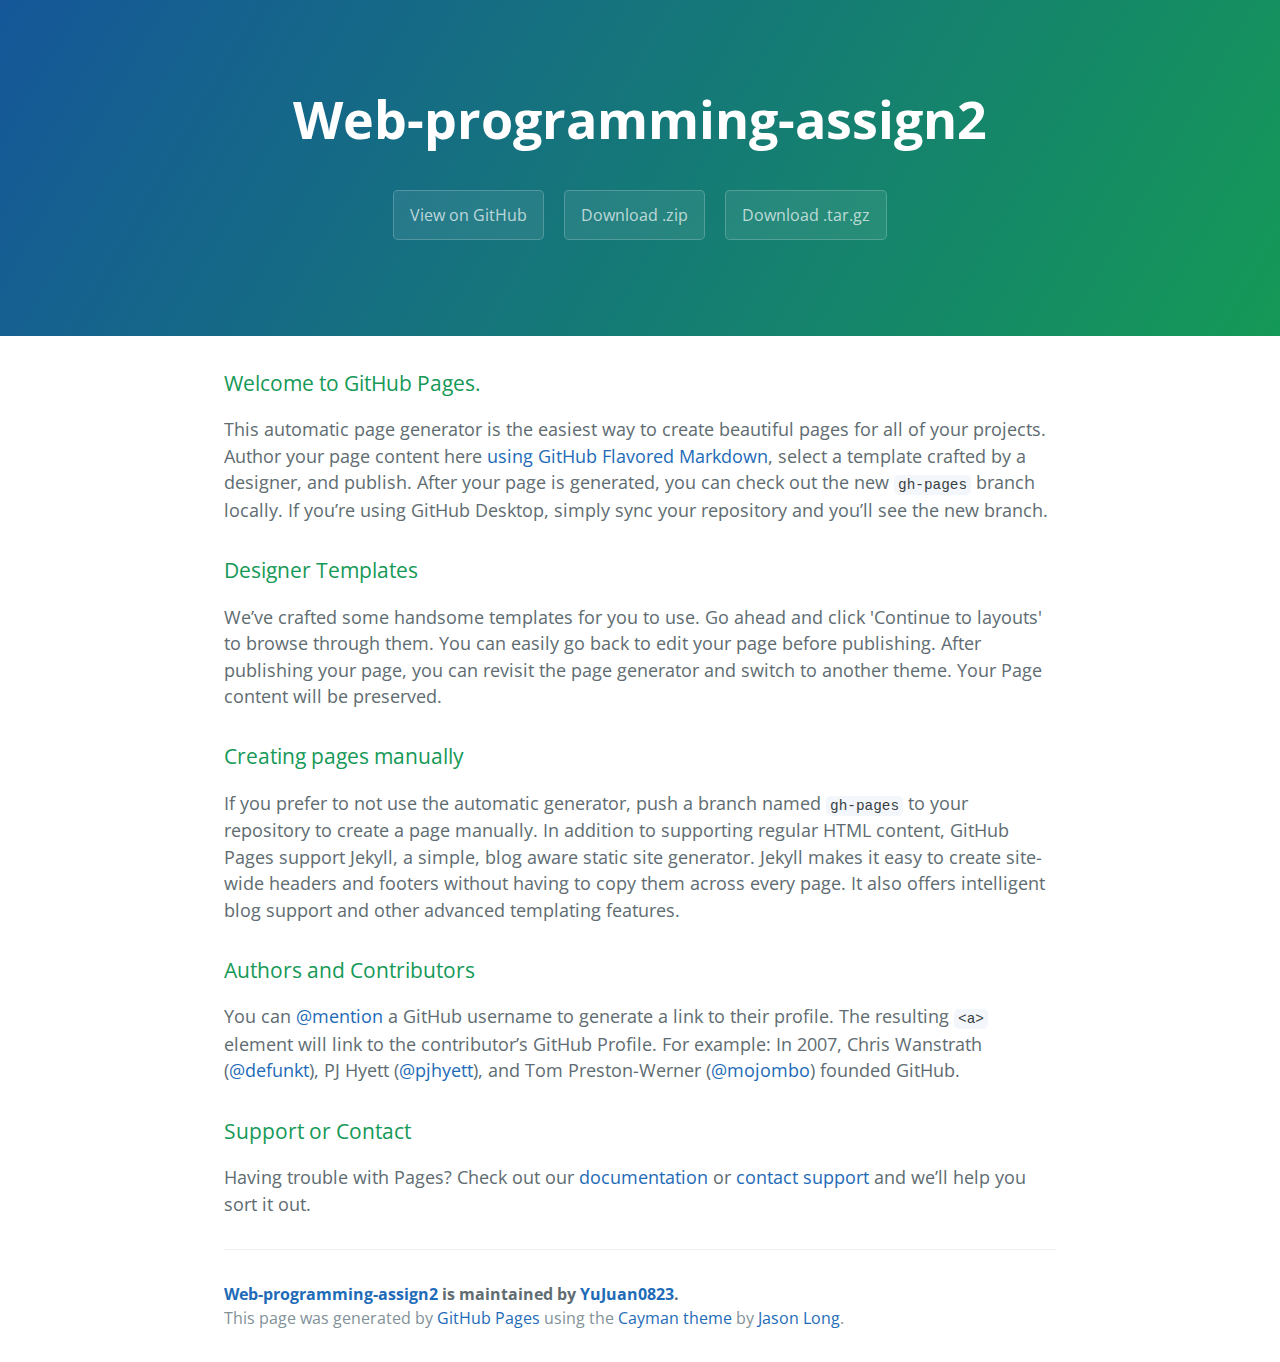
==== index.html @ a78306f4 "Create gh-pages branch via GitHub" ====
<!DOCTYPE html>
<html lang="en-us">
  <head>
    <meta charset="UTF-8">
    <title>Web-programming-assign2 by YuJuan0823</title>
    <meta name="viewport" content="width=device-width, initial-scale=1">
    <link rel="stylesheet" type="text/css" href="stylesheets/normalize.css" media="screen">
    <link href='https://fonts.googleapis.com/css?family=Open+Sans:400,700' rel='stylesheet' type='text/css'>
    <link rel="stylesheet" type="text/css" href="stylesheets/stylesheet.css" media="screen">
    <link rel="stylesheet" type="text/css" href="stylesheets/github-light.css" media="screen">
  </head>
  <body>
    <section class="page-header">
      <h1 class="project-name">Web-programming-assign2</h1>
      <h2 class="project-tagline"></h2>
      <a href="https://github.com/YuJuan0823/web-programming-assign2" class="btn">View on GitHub</a>
      <a href="https://github.com/YuJuan0823/web-programming-assign2/zipball/master" class="btn">Download .zip</a>
      <a href="https://github.com/YuJuan0823/web-programming-assign2/tarball/master" class="btn">Download .tar.gz</a>
    </section>

    <section class="main-content">
      <h3>
<a id="welcome-to-github-pages" class="anchor" href="#welcome-to-github-pages" aria-hidden="true"><span aria-hidden="true" class="octicon octicon-link"></span></a>Welcome to GitHub Pages.</h3>

<p>This automatic page generator is the easiest way to create beautiful pages for all of your projects. Author your page content here <a href="https://guides.github.com/features/mastering-markdown/">using GitHub Flavored Markdown</a>, select a template crafted by a designer, and publish. After your page is generated, you can check out the new <code>gh-pages</code> branch locally. If you’re using GitHub Desktop, simply sync your repository and you’ll see the new branch.</p>

<h3>
<a id="designer-templates" class="anchor" href="#designer-templates" aria-hidden="true"><span aria-hidden="true" class="octicon octicon-link"></span></a>Designer Templates</h3>

<p>We’ve crafted some handsome templates for you to use. Go ahead and click 'Continue to layouts' to browse through them. You can easily go back to edit your page before publishing. After publishing your page, you can revisit the page generator and switch to another theme. Your Page content will be preserved.</p>

<h3>
<a id="creating-pages-manually" class="anchor" href="#creating-pages-manually" aria-hidden="true"><span aria-hidden="true" class="octicon octicon-link"></span></a>Creating pages manually</h3>

<p>If you prefer to not use the automatic generator, push a branch named <code>gh-pages</code> to your repository to create a page manually. In addition to supporting regular HTML content, GitHub Pages support Jekyll, a simple, blog aware static site generator. Jekyll makes it easy to create site-wide headers and footers without having to copy them across every page. It also offers intelligent blog support and other advanced templating features.</p>

<h3>
<a id="authors-and-contributors" class="anchor" href="#authors-and-contributors" aria-hidden="true"><span aria-hidden="true" class="octicon octicon-link"></span></a>Authors and Contributors</h3>

<p>You can <a href="https://help.github.com/articles/basic-writing-and-formatting-syntax/#mentioning-users-and-teams" class="user-mention">@mention</a> a GitHub username to generate a link to their profile. The resulting <code>&lt;a&gt;</code> element will link to the contributor’s GitHub Profile. For example: In 2007, Chris Wanstrath (<a href="https://github.com/defunkt" class="user-mention">@defunkt</a>), PJ Hyett (<a href="https://github.com/pjhyett" class="user-mention">@pjhyett</a>), and Tom Preston-Werner (<a href="https://github.com/mojombo" class="user-mention">@mojombo</a>) founded GitHub.</p>

<h3>
<a id="support-or-contact" class="anchor" href="#support-or-contact" aria-hidden="true"><span aria-hidden="true" class="octicon octicon-link"></span></a>Support or Contact</h3>

<p>Having trouble with Pages? Check out our <a href="https://help.github.com/pages">documentation</a> or <a href="https://github.com/contact">contact support</a> and we’ll help you sort it out.</p>

      <footer class="site-footer">
        <span class="site-footer-owner"><a href="https://github.com/YuJuan0823/web-programming-assign2">Web-programming-assign2</a> is maintained by <a href="https://github.com/YuJuan0823">YuJuan0823</a>.</span>

        <span class="site-footer-credits">This page was generated by <a href="https://pages.github.com">GitHub Pages</a> using the <a href="https://github.com/jasonlong/cayman-theme">Cayman theme</a> by <a href="https://twitter.com/jasonlong">Jason Long</a>.</span>
      </footer>

    </section>

  
  </body>
</html>
---- stylesheets/stylesheet.css ----
* {
  box-sizing: border-box; }

body {
  padding: 0;
  margin: 0;
  font-family: "Open Sans", "Helvetica Neue", Helvetica, Arial, sans-serif;
  font-size: 16px;
  line-height: 1.5;
  color: #606c71; }

a {
  color: #1e6bb8;
  text-decoration: none; }
  a:hover {
    text-decoration: underline; }

.btn {
  display: inline-block;
  margin-bottom: 1rem;
  color: rgba(255, 255, 255, 0.7);
  background-color: rgba(255, 255, 255, 0.08);
  border-color: rgba(255, 255, 255, 0.2);
  border-style: solid;
  border-width: 1px;
  border-radius: 0.3rem;
  transition: color 0.2s, background-color 0.2s, border-color 0.2s; }
  .btn + .btn {
    margin-left: 1rem; }

.btn:hover {
  color: rgba(255, 255, 255, 0.8);
  text-decoration: none;
  background-color: rgba(255, 255, 255, 0.2);
  border-color: rgba(255, 255, 255, 0.3); }

@media screen and (min-width: 64em) {
  .btn {
    padding: 0.75rem 1rem; } }

@media screen and (min-width: 42em) and (max-width: 64em) {
  .btn {
    padding: 0.6rem 0.9rem;
    font-size: 0.9rem; } }

@media screen and (max-width: 42em) {
  .btn {
    display: block;
    width: 100%;
    padding: 0.75rem;
    font-size: 0.9rem; }
    .btn + .btn {
      margin-top: 1rem;
      margin-left: 0; } }

.page-header {
  color: #fff;
  text-align: center;
  background-color: #159957;
  background-image: linear-gradient(120deg, #155799, #159957); }

@media screen and (min-width: 64em) {
  .page-header {
    padding: 5rem 6rem; } }

@media screen and (min-width: 42em) and (max-width: 64em) {
  .page-header {
    padding: 3rem 4rem; } }

@media screen and (max-width: 42em) {
  .page-header {
    padding: 2rem 1rem; } }

.project-name {
  margin-top: 0;
  margin-bottom: 0.1rem; }

@media screen and (min-width: 64em) {
  .project-name {
    font-size: 3.25rem; } }

@media screen and (min-width: 42em) and (max-width: 64em) {
  .project-name {
    font-size: 2.25rem; } }

@media screen and (max-width: 42em) {
  .project-name {
    font-size: 1.75rem; } }

.project-tagline {
  margin-bottom: 2rem;
  font-weight: normal;
  opacity: 0.7; }

@media screen and (min-width: 64em) {
  .project-tagline {
    font-size: 1.25rem; } }

@media screen and (min-width: 42em) and (max-width: 64em) {
  .project-tagline {
    font-size: 1.15rem; } }

@media screen and (max-width: 42em) {
  .project-tagline {
    font-size: 1rem; } }

.main-content :first-child {
  margin-top: 0; }
.main-content img {
  max-width: 100%; }
.main-content h1, .main-content h2, .main-content h3, .main-content h4, .main-content h5, .main-content h6 {
  margin-top: 2rem;
  margin-bottom: 1rem;
  font-weight: normal;
  color: #159957; }
.main-content p {
  margin-bottom: 1em; }
.main-content code {
  padding: 2px 4px;
  font-family: Consolas, "Liberation Mono", Menlo, Courier, monospace;
  font-size: 0.9rem;
  color: #383e41;
  background-color: #f3f6fa;
  border-radius: 0.3rem; }
.main-content pre {
  padding: 0.8rem;
  margin-top: 0;
  margin-bottom: 1rem;
  font: 1rem Consolas, "Liberation Mono", Menlo, Courier, monospace;
  color: #567482;
  word-wrap: normal;
  background-color: #f3f6fa;
  border: solid 1px #dce6f0;
  border-radius: 0.3rem; }
  .main-content pre > code {
    padding: 0;
    margin: 0;
    font-size: 0.9rem;
    color: #567482;
    word-break: normal;
    white-space: pre;
    background: transparent;
    border: 0; }
.main-content .highlight {
  margin-bottom: 1rem; }
  .main-content .highlight pre {
    margin-bottom: 0;
    word-break: normal; }
.main-content .highlight pre, .main-content pre {
  padding: 0.8rem;
  overflow: auto;
  font-size: 0.9rem;
  line-height: 1.45;
  border-radius: 0.3rem; }
.main-content pre code, .main-content pre tt {
  display: inline;
  max-width: initial;
  padding: 0;
  margin: 0;
  overflow: initial;
  line-height: inherit;
  word-wrap: normal;
  background-color: transparent;
  border: 0; }
  .main-content pre code:before, .main-content pre code:after, .main-content pre tt:before, .main-content pre tt:after {
    content: normal; }
.main-content ul, .main-content ol {
  margin-top: 0; }
.main-content blockquote {
  padding: 0 1rem;
  margin-left: 0;
  color: #819198;
  border-left: 0.3rem solid #dce6f0; }
  .main-content blockquote > :first-child {
    margin-top: 0; }
  .main-content blockquote > :last-child {
    margin-bottom: 0; }
.main-content table {
  display: block;
  width: 100%;
  overflow: auto;
  word-break: normal;
  word-break: keep-all; }
  .main-content table th {
    font-weight: bold; }
  .main-content table th, .main-content table td {
    padding: 0.5rem 1rem;
    border: 1px solid #e9ebec; }
.main-content dl {
  padding: 0; }
  .main-content dl dt {
    padding: 0;
    margin-top: 1rem;
    font-size: 1rem;
    font-weight: bold; }
  .main-content dl dd {
    padding: 0;
    margin-bottom: 1rem; }
.main-content hr {
  height: 2px;
  padding: 0;
  margin: 1rem 0;
  background-color: #eff0f1;
  border: 0; }

@media screen and (min-width: 64em) {
  .main-content {
    max-width: 64rem;
    padding: 2rem 6rem;
    margin: 0 auto;
    font-size: 1.1rem; } }

@media screen and (min-width: 42em) and (max-width: 64em) {
  .main-content {
    padding: 2rem 4rem;
    font-size: 1.1rem; } }

@media screen and (max-width: 42em) {
  .main-content {
    padding: 2rem 1rem;
    font-size: 1rem; } }

.site-footer {
  padding-top: 2rem;
  margin-top: 2rem;
  border-top: solid 1px #eff0f1; }

.site-footer-owner {
  display: block;
  font-weight: bold; }

.site-footer-credits {
  color: #819198; }

@media screen and (min-width: 64em) {
  .site-footer {
    font-size: 1rem; } }

@media screen and (min-width: 42em) and (max-width: 64em) {
  .site-footer {
    font-size: 1rem; } }

@media screen and (max-width: 42em) {
  .site-footer {
    font-size: 0.9rem; } }
---- stylesheets/github-light.css ----
/*
   Copyright 2014 GitHub Inc.

   Licensed under the Apache License, Version 2.0 (the "License");
   you may not use this file except in compliance with the License.
   You may obtain a copy of the License at

       http://www.apache.org/licenses/LICENSE-2.0

   Unless required by applicable law or agreed to in writing, software
   distributed under the License is distributed on an "AS IS" BASIS,
   WITHOUT WARRANTIES OR CONDITIONS OF ANY KIND, either express or implied.
   See the License for the specific language governing permissions and
   limitations under the License.

*/

.pl-c /* comment */ {
  color: #969896;
}

.pl-c1      /* constant, markup.raw, meta.diff.header, meta.module-reference, meta.property-name, support, support.constant, support.variable, variable.other.constant */,
.pl-s .pl-v /* string variable */ {
  color: #0086b3;
}

.pl-e  /* entity */,
.pl-en /* entity.name */ {
  color: #795da3;
}

.pl-s .pl-s1 /* string source */,
.pl-smi      /* storage.modifier.import, storage.modifier.package, storage.type.java, variable.other, variable.parameter.function */ {
  color: #333;
}

.pl-ent /* entity.name.tag */ {
  color: #63a35c;
}

.pl-k /* keyword, storage, storage.type */ {
  color: #a71d5d;
}

.pl-pds              /* punctuation.definition.string, string.regexp.character-class */,
.pl-s                /* string */,
.pl-s .pl-pse .pl-s1 /* string punctuation.section.embedded source */,
.pl-sr               /* string.regexp */,
.pl-sr .pl-cce       /* string.regexp constant.character.escape */,
.pl-sr .pl-sra       /* string.regexp string.regexp.arbitrary-repitition */,
.pl-sr .pl-sre       /* string.regexp source.ruby.embedded */ {
  color: #183691;
}

.pl-v /* variable */ {
  color: #ed6a43;
}

.pl-id /* invalid.deprecated */ {
  color: #b52a1d;
}

.pl-ii /* invalid.illegal */ {
  background-color: #b52a1d;
  color: #f8f8f8;
}

.pl-sr .pl-cce /* string.regexp constant.character.escape */ {
  color: #63a35c;
  font-weight: bold;
}

.pl-ml /* markup.list */ {
  color: #693a17;
}

.pl-mh        /* markup.heading */,
.pl-mh .pl-en /* markup.heading entity.name */,
.pl-ms        /* meta.separator */ {
  color: #1d3e81;
  font-weight: bold;
}

.pl-mq /* markup.quote */ {
  color: #008080;
}

.pl-mi /* markup.italic */ {
  color: #333;
  font-style: italic;
}

.pl-mb /* markup.bold */ {
  color: #333;
  font-weight: bold;
}

.pl-md /* markup.deleted, meta.diff.header.from-file */ {
  background-color: #ffecec;
  color: #bd2c00;
}

.pl-mi1 /* markup.inserted, meta.diff.header.to-file */ {
  background-color: #eaffea;
  color: #55a532;
}

.pl-mdr /* meta.diff.range */ {
  color: #795da3;
  font-weight: bold;
}

.pl-mo /* meta.output */ {
  color: #1d3e81;
}
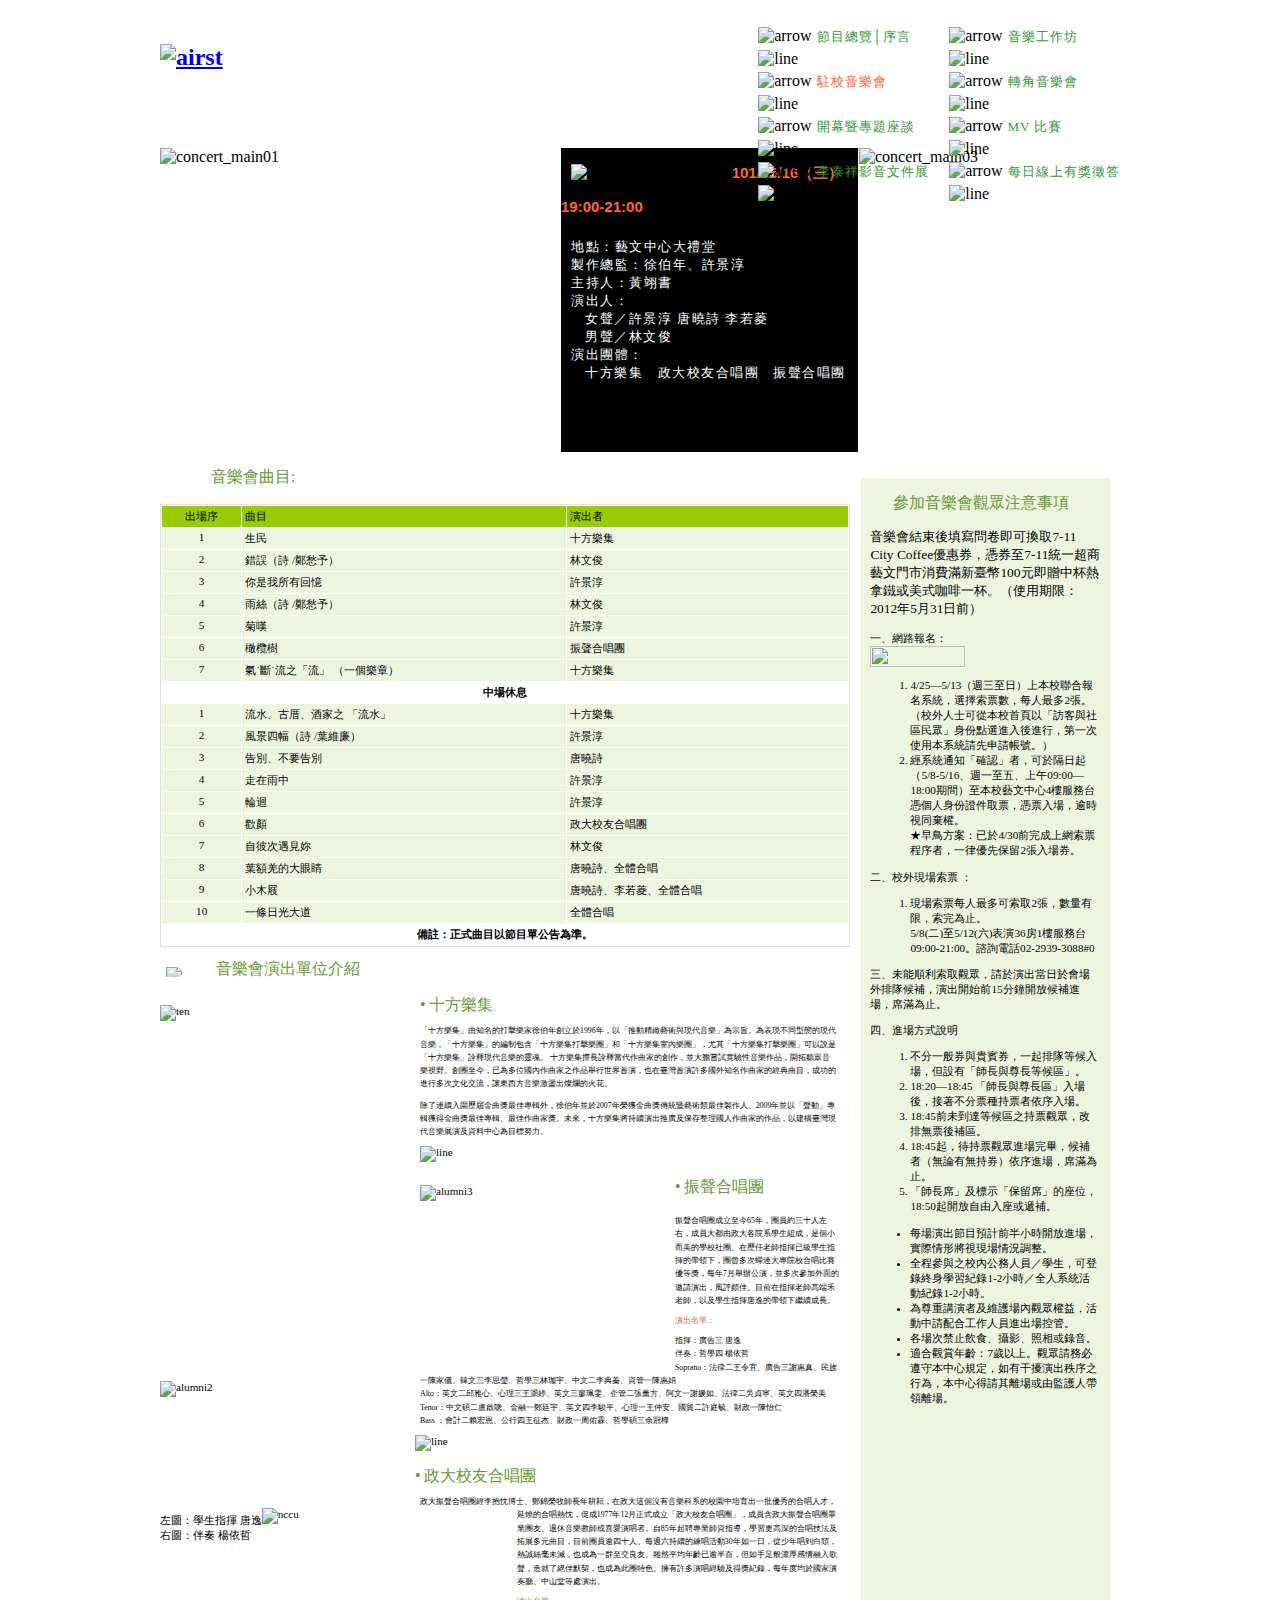
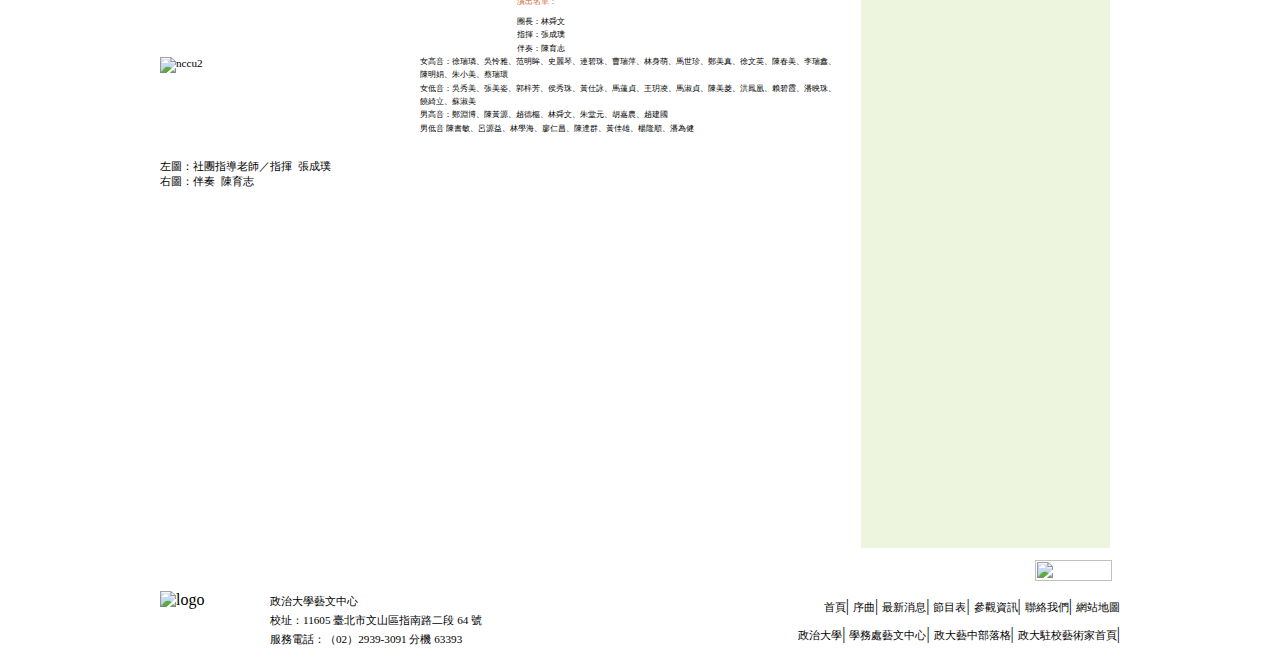
==== commit 9a1f2c4b: "web programming assign2" ====
--- a/index.html
+++ b/index.html
@@ -1,57 +1,399 @@
-<!DOCTYPE html>
-<html lang="en-us">
-  <head>
-    <meta charset="UTF-8">
-    <title>Web-programming-assign2 by YuJuan0823</title>
-    <meta name="viewport" content="width=device-width, initial-scale=1">
-    <link rel="stylesheet" type="text/css" href="stylesheets/normalize.css" media="screen">
-    <link href='https://fonts.googleapis.com/css?family=Open+Sans:400,700' rel='stylesheet' type='text/css'>
-    <link rel="stylesheet" type="text/css" href="stylesheets/stylesheet.css" media="screen">
-    <link rel="stylesheet" type="text/css" href="stylesheets/github-light.css" media="screen">
-  </head>
-  <body>
-    <section class="page-header">
-      <h1 class="project-name">Web-programming-assign2</h1>
-      <h2 class="project-tagline"></h2>
-      <a href="https://github.com/YuJuan0823/web-programming-assign2" class="btn">View on GitHub</a>
-      <a href="https://github.com/YuJuan0823/web-programming-assign2/zipball/master" class="btn">Download .zip</a>
-      <a href="https://github.com/YuJuan0823/web-programming-assign2/tarball/master" class="btn">Download .tar.gz</a>
-    </section>
-
-    <section class="main-content">
-      <h3>
-<a id="welcome-to-github-pages" class="anchor" href="#welcome-to-github-pages" aria-hidden="true"><span aria-hidden="true" class="octicon octicon-link"></span></a>Welcome to GitHub Pages.</h3>
-
-<p>This automatic page generator is the easiest way to create beautiful pages for all of your projects. Author your page content here <a href="https://guides.github.com/features/mastering-markdown/">using GitHub Flavored Markdown</a>, select a template crafted by a designer, and publish. After your page is generated, you can check out the new <code>gh-pages</code> branch locally. If you’re using GitHub Desktop, simply sync your repository and you’ll see the new branch.</p>
-
-<h3>
-<a id="designer-templates" class="anchor" href="#designer-templates" aria-hidden="true"><span aria-hidden="true" class="octicon octicon-link"></span></a>Designer Templates</h3>
-
-<p>We’ve crafted some handsome templates for you to use. Go ahead and click 'Continue to layouts' to browse through them. You can easily go back to edit your page before publishing. After publishing your page, you can revisit the page generator and switch to another theme. Your Page content will be preserved.</p>
-
-<h3>
-<a id="creating-pages-manually" class="anchor" href="#creating-pages-manually" aria-hidden="true"><span aria-hidden="true" class="octicon octicon-link"></span></a>Creating pages manually</h3>
-
-<p>If you prefer to not use the automatic generator, push a branch named <code>gh-pages</code> to your repository to create a page manually. In addition to supporting regular HTML content, GitHub Pages support Jekyll, a simple, blog aware static site generator. Jekyll makes it easy to create site-wide headers and footers without having to copy them across every page. It also offers intelligent blog support and other advanced templating features.</p>
-
-<h3>
-<a id="authors-and-contributors" class="anchor" href="#authors-and-contributors" aria-hidden="true"><span aria-hidden="true" class="octicon octicon-link"></span></a>Authors and Contributors</h3>
-
-<p>You can <a href="https://help.github.com/articles/basic-writing-and-formatting-syntax/#mentioning-users-and-teams" class="user-mention">@mention</a> a GitHub username to generate a link to their profile. The resulting <code>&lt;a&gt;</code> element will link to the contributor’s GitHub Profile. For example: In 2007, Chris Wanstrath (<a href="https://github.com/defunkt" class="user-mention">@defunkt</a>), PJ Hyett (<a href="https://github.com/pjhyett" class="user-mention">@pjhyett</a>), and Tom Preston-Werner (<a href="https://github.com/mojombo" class="user-mention">@mojombo</a>) founded GitHub.</p>
-
-<h3>
-<a id="support-or-contact" class="anchor" href="#support-or-contact" aria-hidden="true"><span aria-hidden="true" class="octicon octicon-link"></span></a>Support or Contact</h3>
-
-<p>Having trouble with Pages? Check out our <a href="https://help.github.com/pages">documentation</a> or <a href="https://github.com/contact">contact support</a> and we’ll help you sort it out.</p>
-
-      <footer class="site-footer">
-        <span class="site-footer-owner"><a href="https://github.com/YuJuan0823/web-programming-assign2">Web-programming-assign2</a> is maintained by <a href="https://github.com/YuJuan0823">YuJuan0823</a>.</span>
-
-        <span class="site-footer-credits">This page was generated by <a href="https://pages.github.com">GitHub Pages</a> using the <a href="https://github.com/jasonlong/cayman-theme">Cayman theme</a> by <a href="https://twitter.com/jasonlong">Jason Long</a>.</span>
-      </footer>
-
-    </section>
-
-  
-  </body>
-</html>
+<!DOCTYPE html PUBLIC "-//W3C//DTD XHTML 1.0 Transitional//EN" "http://www.w3.org/TR/xhtml1/DTD/xhtml1-transitional.dtd">
+<html xmlns="http://www.w3.org/1999/xhtml">
+
+<head>
+  <meta http-equiv="Content-Type" content="text/html; charset=utf-8" />
+  <link rel="stylesheet" type="text/css" href="index.css">
+  <title>政大藝文中心節目簡介─2012春季</title>
+</head>
+
+<body>
+  <header>
+	    <h2 id="subtitle" class="subtitle">
+		   <a href="air.html"><img src="img/title_air2.gif" alt="airst"/></a>
+	    </h2>
+
+	    <table id="nav_top04" class="nav_top04">
+	     <tr>
+		     <td>			
+		      <img src="img/arrow_green_sm.gif" alt="arrow"/><a href="air.html" class="nav_green">節目總覽│序言</a>
+		     </td>
+
+		     <td>
+		      <img src="img/arrow_green_sm.gif" alt="arrow"/><a href="air_workshop.html" class="nav_green">音樂工作坊</a>
+		     </td>
+	     </tr>
+
+         <tr>
+		     <td>			
+		      <img src="img/line_158.gif" alt="line"/>
+		     </td>
+
+		     <td>
+		      <img src="img/line_158.gif" alt="line"/>
+		     </td>
+	     </tr>
+
+	     <tr>
+		      <td>
+		      <img src="img/arrow_pink_sm_down.gif" alt="arrow"/><a href="air_concert.html" class="nav_orange">駐校音樂會</a>
+		      </td>
+		      <td>
+		      <img src="img/arrow_green_sm.gif" alt="arrow"/><a href="air_corner.html" class="nav_green">轉角音樂會</a>
+		      </td>
+	     </tr>
+
+         <tr>
+		     <td>			
+		      <img src="img/line_158.gif" alt="line"/>
+		     </td>
+
+		     <td>
+		      <img src="img/line_158.gif" alt="line"/>
+		     </td>
+	     </tr>
+
+	     <tr>
+		      <td>
+		      <img src="img/arrow_green_sm.gif" alt="arrow"/><a href="air_opening.html" class="nav_green">開幕暨專題座談</a>
+		      </td>
+		      <td>
+		      <img src="img/arrow_green_sm.gif" alt="arrow"/><a href="air_mv.html" class="nav_green">MV 比賽</a>
+		      </td>
+	     </tr>
+
+         <tr>
+		     <td>			
+		      <img src="img/line_158.gif" alt="line"/>
+		     </td>
+
+		     <td>
+		      <img src="img/line_158.gif" alt="line"/>
+		     </td>
+	     </tr>
+
+	     <tr>
+		      <td>
+		      <img src="img/arrow_green_sm.gif" alt="arrow"/><a href="air_exhibit.html" class="nav_green">李泰祥影音文件展</a>
+		      </td>
+		      <td>
+		      <img src="img/arrow_green_sm.gif" alt="arrow"/><a href="air_quiz.html" class="nav_green">每日線上有獎徵答</a>
+		      </td>
+	     </tr>
+
+         <tr>
+		     <td>			
+		      <img src="img/line_158.gif" alt="line"/>
+		     </td>
+
+		     <td>
+		      <img src="img/line_158.gif" alt="line"/>
+		     </td>
+	     </tr>
+	    </table>
+  </header>
+
+  <article>
+    <section id="poster" class="poster">
+      <img src="img/concert_main01.jpg" alt="concert_main01" id="concert_main01" width="400" height="304" border="0">
+
+      <div class="poster_p">
+	      <img src="img/icon_concert4.gif" alt="icon_concert" id="icon_concert" width="210" height="41" border="0" />
+	      <span class="title_02_orange"><strong>101/05/16（三）19:00-21:00</strong></span>
+	      <p>
+	      地點：藝文中心大禮堂<br>
+	      製作總監：徐伯年、許景淳<br>
+	      主持人：黃翊書<br>
+	      演出人：<br>
+	      &nbsp;&nbsp;&nbsp;女聲／許景淳 唐曉詩 李若菱<br>
+	      &nbsp;&nbsp;&nbsp;男聲／林文俊<br>
+	      演出團體：<br>
+	      &nbsp;&nbsp;&nbsp;十方樂集&nbsp;&nbsp;&nbsp;政大校友合唱團&nbsp;&nbsp;&nbsp;振聲合唱團
+	      </p>
+      </div>
+
+      <img src="img/concert_main03.jpg" alt="concert_main03" id="concert_main03" width="260" height="304" border="0" />
+    </section>
+
+    <section id="songs" class="songs">
+      <img src="img/spacer_green.gif" width=40 height=10 border=0 />
+      <p id="songs_title">音樂會曲目:</p>
+
+      <tr>
+        <td class="text" valign="top">
+        <table cellspacing="1" cellpadding="3" brdoer=0 width=690 class="table_program_air">
+        <tr bgcolor="#99CC00">
+          <td valign="top" nowrap><div align="center">出場序</div></td>
+          <td valign="top">曲目 </td>
+          <td valign="top">演出者 </td>
+        </tr>
+
+        <tr>
+          <td valign="top" bgcolor="#EEF5DF"><div align="center">1 </div></td>
+          <td valign="top" bgcolor="#EEF5DF">生民 </td>
+          <td valign="top" bgcolor="#EEF5DF">十方樂集 </td>
+        </tr>
+
+        <tr>
+          <td valign="top" bgcolor="#EEF5DF"><div align="center">2 </div></td>
+          <td valign="top" bgcolor="#EEF5DF">錯誤（詩 /鄭愁予） </td>
+          <td valign="top" bgcolor="#EEF5DF">林文俊 </td>
+        </tr>
+
+        <tr>
+          <td valign="top" bgcolor="#EEF5DF"><div align="center">3 </div></td>
+          <td valign="top" bgcolor="#EEF5DF">你是我所有回憶 </td>
+          <td valign="top" bgcolor="#EEF5DF">許景淳</td>
+        </tr>
+
+        <tr>
+          <td valign="top" bgcolor="#EEF5DF"><div align="center">4 </div></td>
+          <td valign="top" bgcolor="#EEF5DF">雨絲（詩 /鄭愁予）</td>
+          <td valign="top" bgcolor="#EEF5DF">林文俊</td>
+        </tr>
+
+        <tr>
+          <td valign="top" bgcolor="#EEF5DF"><div align="center">5 </div></td>
+          <td valign="top" bgcolor="#EEF5DF">菊嘆</td>
+          <td valign="top" bgcolor="#EEF5DF">許景淳</td>
+        </tr>
+
+        <tr>
+          <td valign="top" bgcolor="#EEF5DF"><div align="center">6 </div></td>
+          <td valign="top" bgcolor="#EEF5DF">橄欖樹 </td>
+          <td valign="top" bgcolor="#EEF5DF">振聲合唱團 </td>
+        <tr>
+
+        <td valign="top" bgcolor="#EEF5DF"><div align="center">7</div></td>
+        <td valign="top" bgcolor="#EEF5DF">氣˙斷˙流之「流」 
+            （一個樂章） </td>
+        <td valign="top" bgcolor="#EEF5DF">十方樂集 </td>
+
+        <tr bgcolor="#FFFFFF">
+          <td width="446" colspan="3" valign="top" align="center"><div align="center"><strong> 中場休息 </strong> </div></td>
+        </tr>
+
+        <tr>
+          <td valign="top" bgcolor="#EEF5DF"><div align="center">1 </div></td>
+          <td valign="top" bgcolor="#EEF5DF">流水、古厝、酒家之 
+              「流水」 </td>
+          <td valign="top" bgcolor="#EEF5DF">十方樂集 </td>
+        </tr>
+
+        <tr>
+          <td valign="top" bgcolor="#EEF5DF"><div align="center">2 </div></td>
+          <td valign="top" bgcolor="#EEF5DF">風景四幅（詩 /葉維廉） </td>
+          <td valign="top" bgcolor="#EEF5DF">許景淳</td>
+        </tr>
+
+        <tr>
+          <td valign="top" bgcolor="#EEF5DF"><div align="center">3 </div></td>
+          <td valign="top" bgcolor="#EEF5DF">告別、不要告別 </td>
+          <td valign="top" bgcolor="#EEF5DF">唐曉詩</td>
+        </tr>
+
+        <tr>
+          <td valign="top" bgcolor="#EEF5DF"><div align="center">4 </div></td>
+          <td valign="top" bgcolor="#EEF5DF">走在雨中</td>
+          <td valign="top" bgcolor="#EEF5DF">許景淳</td>
+        </tr>
+
+        <tr>
+          <td valign="top" bgcolor="#EEF5DF"><div align="center">5 </div></td>
+          <td valign="top" bgcolor="#EEF5DF">輪迴</td>
+          <td valign="top" bgcolor="#EEF5DF">許景淳</td>
+        </tr>
+
+        <tr>
+          <td valign="top" bgcolor="#EEF5DF"><div align="center">6 </div></td>
+          <td valign="top" bgcolor="#EEF5DF">歡顏</td>
+          <td valign="top" bgcolor="#EEF5DF">政大校友合唱團</td>
+        </tr>
+
+        <tr>
+          <td valign="top" bgcolor="#EEF5DF"><div align="center">7 </div></td>
+          <td valign="top" bgcolor="#EEF5DF">自彼次遇見妳 </td>
+          <td valign="top" bgcolor="#EEF5DF">林文俊 </td>
+        </tr>
+
+        <tr>
+          <td valign="top" bgcolor="#EEF5DF"><div align="center">8 </div></td>
+          <td valign="top" bgcolor="#EEF5DF">葉額羌的大眼睛 </td>
+          <td valign="top" bgcolor="#EEF5DF">唐曉詩、全體合唱 </td>
+        </tr>
+
+        <tr>
+          <td valign="top" bgcolor="#EEF5DF"><div align="center">9</div></td>
+          <td valign="top" bgcolor="#EEF5DF">小木屐</td>
+          <td valign="top" bgcolor="#EEF5DF">唐曉詩、李若菱、全體合唱 </td>
+        </tr>
+
+        <tr>
+          <td valign="top" bgcolor="#EEF5DF"><div align="center">10</div></td>
+          <td valign="top" bgcolor="#EEF5DF">一條日光大道</td>
+          <td valign="top" bgcolor="#EEF5DF">全體合唱</td>
+        </tr>
+
+        <tr bgcolor="#FFFFFF">
+          <td width="391" colspan="3" align="center" valign="top"><div align="center"><strong>備註：正式曲目以節目單公告為準。 </strong></div></td>
+        </tr>
+
+        </table>
+        </td>
+      </tr>
+    </section>
+
+    <section id="performers" class="performers">
+     <img src="img/spacer_green.gif" alt="spacer" width=40 height=10 border=0 id="performers_title_img"/>
+     <p id="performers_title">音樂會演出單位介紹</p>
+
+      <section id="performer01" class="performer01">
+        <img src="img/concert_ten.jpg" alt="ten"  width="250" height="167" border="0">
+        <span class="title_15_green">&bull;&nbsp;十方樂集</span>
+             <p id="performer01_p1">
+             「十方樂集」由知名的打擊樂家徐伯年創立於1996年，以「推動精緻藝術與現代音樂」為宗旨。為表現不同型態的現代音樂，「十方樂集」的編制包含「十方樂集打擊樂團」和「十方樂集室內樂團」，尤其「十方樂集打擊樂團」可以說是「十方樂集」詮釋現代音樂的靈魂。
+             十方樂集擅長詮釋當代作曲家的創作，並大膽嘗試實驗性音樂作品，開拓聽眾音樂視野。創團至今，已為多位國內作曲家之作品舉行世界首演，也在臺灣首演許多國外知名作曲家的經典曲目，成功的進行多次文化交流，讓東西方音樂激盪出燦爛的火花。
+             </p>
+             <p id="performer01_p2">
+             除了連續入圍歷屆金曲獎最佳專輯外，徐伯年並於2007年榮獲金曲獎傳統暨藝術類最佳製作人、2009年並以「聲動」專輯獲得金曲獎最佳專輯、最佳作曲家獎。未來，十方樂集將持續演出推廣及保存整理國人作曲家的作品，以建構臺灣現代音樂展演及資料中心為目標努力。
+             </p>
+        <img src="img/line_340.gif" alt="line" width=100%>
+      </section>
+
+      <section id="performer02" class="performer02">
+       <div class="perfomer02_pics">
+        <img src="img/concert_alumni3.jpg" alt="alumni3" width="250" height="188" border="0">
+        <img src="img/concert_alumni2.jpg" alt="alumni2" width="250" height="127" border="0">
+        <p id="performer02_picdetail">左圖：學生指揮 唐逸<br>
+                           右圖：伴奏 楊依哲 </p>
+       </div>
+
+
+           <p class="title_15_green" id="perfomer02_title">&bull;&nbsp;振聲合唱團</p>
+           <p id="performer02_p1">
+           振聲合唱團成立至今65年，團員約三十人左右，成員大都由政大各院系學生組成，是個小而美的學校社團。在歷任老師指揮已級學生指揮的帶領下，團曾多次蟬連大專院校合唱比賽優等獎，每年7月舉辦公演，並多次參加外面的邀請演出，風評頗佳。目前在指揮老師高端禾老師，以及學生指揮唐逸的帶領下繼續成長。
+           </p>
+        
+        <p class="text_brown">演出名單：</p>
+           <p id="performer02_p2">
+         
+           指揮：廣告三 唐逸<br>
+           伴奏：哲學四 楊依哲<br>
+           Soprano：法律二王令宜、廣告三謝惠真、民族一陳家儀、韓文三李思瑩、哲學三林珈宇、中文二李典蓁、資管一陳惠娟<br>
+           Alto：英文二邱雅心、心理三王灝婷、英文三廖珮雯、企管二張薰方、阿文一謝媛如、法律二吳貞寧、英文四潘榮美<br>
+           Tenor：中文碩二盧啟聰、金融一鄭廷宇、英文四李駿平、心理一王仲安、國貿二許庭毓、財政一陳怡仁<br>
+           Bass ：會計二賴宏恩、公行四王征杰、財政一周佑霖、哲學碩三余冠樺
+           </p>
+
+        <img src="img/line_340.gif" alt="line" width=100%>
+      </section>
+
+      <section id="performer03" class="performer03">
+        <img src="img/concert_nccu.jpg" alt="nccu" width="250" height="141">
+        <img src="img/concert_nccu2.jpg" alt="nccu2" width="250" height="97">
+        <p id="performer03_picdetail">左圖：社團指導老師／指揮  張成璞<br/>
+                                      右圖：伴奏&nbsp; 陳育志
+        </p>
+
+        <span class="title_15_green">&bull;&nbsp;政大校友合唱團</span>
+          <p id="performer03_p1">
+           政大振聲合唱團經李抱忱博士、鄭錦榮牧師長年耕耘，在政大這個沒有音樂科系的校園中培育出一批優秀的合唱人才，延燒的合唱熱忱，促成1977年12月正式成立「政大校友合唱團」，成員含政大振聲合唱團畢業團友、退休音樂教師或喜愛演唱者。自85年起聘專業師資指導，學習更高深的合唱技法及拓展多元曲目，目前團員逾四十人。每週六持續的練唱活動30年如一日，從少年唱到白頭，熱誠絲毫未減，也成為一群至交良友。雖然平均年齡已逾半百，但如手足般濃厚感情融入歌聲，造就了絕佳默契，也成為此團特色。擁有許多演唱經驗及得獎紀錄，每年度均於國家演奏廳、中山堂等處演出。
+          </p>
+        <p class="text_brown">演出名單：</p>
+          <p id="performer03_p2">
+            團長：林舜文<br>
+            指揮：張成璞<br>
+            伴奏：陳育志<br>                          
+            女高音：徐瑞璘、吳怜雅、范明眸、史麗琴、連碧珠、曹瑞萍、林身萌、馬世珍、鄭美真、徐文英、陳春美、李瑞鑫、陳明娟、朱小美、蔡瑞環<br>
+            女低音：吳秀美、張美姿、郭梓芳、侯秀珠、黃仕詠、馬蓮貞、王玥凌、馬淑貞、陳美菱、洪鳳凰、賴碧霞、潘映珠、饒綺立、蘇淑美<br>
+            男高音：鄭淵博、陳黃源、趙德樞、林舜文、朱堂元、胡嘉農、趙建國<br>
+            男低音  陳書敏、呂源益、林學海、廖仁昌、陳達群、黃佳雄、楊隆順、潘為健<br>
+          </p>
+      </section>
+    </section>
+
+  </article>
+     
+  <aside>
+    <img src="img/spacer_green.gif" id="aside_top" width="100%" height="4" border="0">
+    <div class="content">
+	    <img src="img/spacer_green.gif" id="aside_title_img" width=20 height=4 border=0 />
+	    <span class="title_15_green" id="attention">參加音樂會觀眾注意事項</span>
+
+	    <p class="text_grey" id="coupon">音樂會結束後填寫問卷即可換取7-11 City Coffee優惠券，憑券至7-11統一超商藝文門市消費滿新臺幣100元即贈中杯熱拿鐵或美式咖啡一杯。（使用期限：2012年5月31日前）<br/></p>
+
+	    <p id="aisde01">一、網路報名： <br/>
+	      <a href="reg.html"><img src="img/btn_register.gif" width="95" height="21" border="0" /></a>
+	      <ol>
+	          <li>4/25—5/13（週三至日）上本校聯合報名系統，選擇索票數，每人最多2張。（校外人士可從本校首頁以「訪客與社區民眾」身份點選進入後進行，第一次使用本系統請先申請帳號。）
+	                          
+	          <li>經系統通知「確認」者，可於隔日起（5/8-5/16、週一至五、上午09:00—18:00期間）至本校藝文中心4樓服務台憑個人身份證件取票，憑票入場，逾時視同棄權。<br />
+	              ★早鳥方案：已於4/30前完成上網索票程序者，一律優先保留2張入場券。 
+	      </ol>
+	    </p>
+
+	    <p id="aside02">二、校外現場索票 ： 
+	      <ol>
+	          <li>現場索票每人最多可索取2張，數量有限，索完為止。 <br />
+	              5/8(二)至5/12(六)表演36房1樓服務台  09:00-21:00。諮詢電話02-2939-3088#0</li>
+	      </ol>
+	    </p>
+	                                          
+	    <p id="aisde03">三、未能順利索取觀眾，請於演出當日於會場外排隊候補，演出開始前15分鐘開放候補進場，席滿為止。</p>
+	                                          
+	    <p id="aside04">四、進場方式說明
+	      <ol id="entry01">
+	          <li>不分一般券與貴賓券，一起排隊等候入場，但設有「師長與尊長等候區」。</li>
+	          <li>18:20—18:45 「師長與尊長區」入場後，接著不分票種持票者依序入場。</li>
+	          <li>18:45前未到達等候區之持票觀眾，改排無票後補區。</li>
+	          <li>18:45起，待持票觀眾進場完畢，候補者（無論有無持券）依序進場，席滿為止。</li>
+	          <li>「師長席」及標示「保留席」的座位，18:50起開放自由入座或遞補。 </li>
+	      </ol>
+	      <ul id="entry02">
+	        <li>每場演出節目預計前半小時開放進場，實際情形將視現場情況調整。
+	        <li>全程參與之校內公務人員／學生，可登錄終身學習紀錄1-2小時／全人系統活動紀錄1-2小時。
+	        <li>為尊重講演者及維護場內觀眾權益，活動中請配合工作人員進出場控管。
+	        <li>各場次禁止飲食、攝影、照相或錄音。
+	        <li>適合觀賞年齡：7歲以上。觀眾請務必遵守本中心規定，如有干擾演出秩序之行為，本中心得請其離場或由監護人帶領離場。
+	      </ul>
+	    </p>
+	</div>
+
+  </aside>
+
+  <footer>
+    <a href="#top"><img src="img/btn_top.gif" width="77" height="21" border="0" /></a>
+
+    <img src="img/logo_artcenter.gif" alt="logo" width=100 height=48 border=0>
+    <p id="footer_info">
+      政治大學藝文中心<br />
+      校址：11605 臺北市文山區指南路二段 64 號 <br />
+      服務電話：（02）2939-3091 分機 63393 
+    </p>
+
+    <nav id="nav_footer01" class="nav_footer">
+     <a href="index.html" class="nav_top01">首頁</a>| 
+     <a href="introduction.html" class="nav_top01">序曲</a>|
+     <a href="news.html" class="nav_top01">最新消息</a>|
+     <a href="program.html" class="nav_top01">節目表</a>|
+     <a href="visit.html" class="nav_top01">參觀資訊</a>|
+     <a href="contact.html" class="nav_top01">聯絡我們</a>|
+     <a href="map.html" class="nav_top01">網站地圖</a><br/>
+    </nav>
+
+    <nav id="nav_footer02" class="nav_footer">
+     <a href="http://www.nccu.edu.tw/" class="nav_top01" target="_blank">政治大學</a>|
+     <a href="http://osa.nccu.edu.tw/modules/tinyd6/" class="nav_top01" target="_blank">學務處藝文中心</a>|
+     <a href="http://blog.roodo.com/inccuart" class="nav_top01" target="_blank">政大藝中部落格</a>|
+     <a href="http://artist.nccu.edu.tw/" class="nav_top01" target="_blank">政大駐校藝術家首頁</a>|
+    </nav>
+
+  </footer>
+</body>
+
+</html>
+
+
+
+
+
--- a/index.css
+++ b/index.css
@@ -0,0 +1,337 @@
+body{
+	min-width:960px;
+	max-width:960px;
+	margin:1.5em auto;
+}
+header{
+	display:block;
+	height:114px;
+}
+
+.songs, .performers{
+	float:left;
+	display:block;
+	width:72%;
+}
+
+.subtitle{
+	float:left;
+	width:300px;
+	height:43px; 
+}
+.nav_top04{
+	margin-left:62%;
+	width:40%;
+	font-family:微軟正黑體;
+}
+.nav_top04 a:hover{
+	color:orange;
+}
+.nav_top04 a:visited{
+	color:red;
+}
+a.nav_green{
+    color: #339933;
+	font-weight: none;
+	font-size: 13px;
+	text-decoration: none;
+	letter-spacing : 1px;
+	padding-left:5px;
+}
+a.nav_orange{
+	color: #ff6633;
+	font-weight: none;
+	font-size: 13px;
+	text-decoration: none;
+	letter-spacing : 1px;
+	padding-left:5px;
+}
+
+.poster{
+	padding-top:10px;
+	padding-bottom:15px;
+}
+.title_02_orange{
+    color:#ff6633;
+	font-weight: bold;
+	font-size: 15px;
+	text-decoration: none;
+	font-family:Georgia, Verdana, Arial, Helvetica, sans-serif;
+	padding-left:10px;
+}
+#concert_main01{
+	float:left;
+	padding-right:1px;
+}
+#icon_concert{
+	margin:1em 3em 1em 10px;
+}
+.poster_p{
+	float:left;
+	display:block;
+	background-color:black;
+	width:297px;
+	height:304px;
+
+	
+}
+.poster_p p{
+	color:white;
+	padding-left:10px;
+	padding-top:10px;
+	font-family:微軟正黑體;
+	font-size: 13px;
+	letter-spacing:1.5px;
+}
+
+#concert_main03{
+	float:left;
+	display:inline-block;
+	width:260px;
+	height:304px;
+	padding-left:1px;
+
+}
+.songs,.performers{
+	padding-right:1%;
+	width:71%;
+
+}
+.songs{
+	width:71%;
+    font-family:微軟正黑體;
+    display:block;
+    padding-top:15px;
+    font-size:0.7em;
+}
+.songs img{
+	float:left;
+	margin-left:1px;
+	margin-right:10px;
+	padding-top:8px;
+
+}
+#songs_title{
+	display:inline-block;	
+	color: #669933;
+	font-weight: none;
+	font-size:1.4em;
+	text-decoration: none;
+	margin-top:0px;
+
+}
+.table_program_air{
+	letter-spacing:1%;
+	border: 1px solid #E6E1DA; 
+}
+.performers{
+	font-family:微軟正黑體;
+	font-size:0.7em;
+}
+.title_15_green{
+	color: #669933;
+	font-weight: none;
+	font-size:1.4em;
+	margin-top:15px;
+}
+.performer01{
+	margin-bottom:15px;
+}
+#performers_title_img{
+	float:left;
+	display:block;
+	margin-left:0.5em;
+	margin-top:20px;
+	margin-right:10px;
+}
+
+#performers_title{
+	display:inline-block;	
+	margin-top:12px;
+	color: #669933;
+	font-weight: none;
+	font-size:1.4em;
+	text-decoration: none;
+}
+
+.performer01 img:nth-child(1){
+	float:left;
+	padding-right:10px;
+	padding-top:10px;
+    padding-bottom:1em;
+	height:260px;
+}
+#performer01_p1{
+	display:block;
+	width:62%;
+	font-size:0.7em;
+	line-height:1.7;
+	margin-left:250px;
+	padding-left:5px;
+}
+#performer01_p2{
+	display:block;
+	width:62%;
+	font-size:0.7em;
+	line-height:1.7;
+	margin-left:250px;
+	padding-left:5px;
+}
+.performer02_pics{
+	display:block;
+	box-sizing:border-box;
+	width:260px;
+	height:800px;
+}
+
+.performer02 img:nth-child(1){
+	float:left;
+	display:block;
+	margin-top:8px;
+	padding-right:5px;
+}
+
+.performer02 img:nth-child(2){
+    clear:left;
+    float:left;
+    display:block;
+    padding-top:8px;
+	padding-right:5px;
+}
+#performer02_picdetail{
+	clear:left;
+	float:left;
+	display:block;
+	font-size:11px;
+	margin-top:5px;
+	margin-bottom:5px;
+}
+#performer02_p1{
+	display:block;
+	width:62%;
+	font-size:0.7em;
+	line-height:1.7;
+	margin-left:250px;
+	padding-left:10px;
+}
+#performer02_p2{
+	display:block;
+	width:62%;
+	font-size:0.7em;
+	line-height:1.7;
+	margin-left:250px;
+	padding-left:10px;
+}
+.text_brown{
+	font-size:0.7em;
+	color: #cc6633;
+	margin-left:260px;
+}
+.performer03{
+	display:block;
+	margin-top:15px;
+}
+.performer03 img:nth-child(1){
+	float:left;
+	display:block;
+	padding-right:5px;
+}
+
+.performer03 img:nth-child(2){
+    clear:left;
+    float:left;
+    display:block;
+    padding-top:8px;
+	padding-right:5px;
+}
+#performer03_picdetail{
+	clear:left;
+	float:left;
+	display:block;
+	font-size:11px;
+	margin-top:5px;
+	margin-bottom:5px;
+}
+#performer03_p1{
+	display:block;
+	width:62%;
+	font-size:0.7em;
+	line-height:1.7;
+	margin-left:250px;
+	padding-left:10px;
+}
+#performer03_p2{
+	display:block;
+	width:62%;
+	font-size:0.7em;
+	line-height:1.7;
+	margin-left:250px;
+	padding-left:10px;
+}
+aside{
+	padding-top:5px;
+    margin-left:73%;
+	margin-right:1%;
+	font-family:微軟正黑體;
+	font-size:0.7em;
+
+}
+aside .content{
+	padding-left:9.6px;
+	padding-right:9.6px;
+	height:1670px;
+	background-color:#EEF5DF;
+	
+}
+#aside_top{
+	padding-left:0px;
+	padding-right:0px;
+	padding-top:2em;
+
+}
+#aside_title_img{
+	padding-top:1em;
+}
+#attention{
+	display:inline-block;
+}
+#coupon{
+	font-size:1.2em;
+}
+
+
+footer img:nth-child(1){
+	margin-left:875px;
+	display:block;
+	padding-top:1em;
+}
+footer img:nth-child(2){
+	float:left;
+	height:60px;
+	padding-top:10px;
+}
+#footer_info{
+	float:left;
+	font-family:微軟正黑體;
+	font-size:0.7em;
+	line-height:1.7;
+	padding-left:10px;
+}
+
+footer a{
+	font-family:微軟正黑體;
+	color:black;
+	font-weight: none;
+	text-decoration: none;
+	font-size:0.7em;
+	line-height:1.7;
+}
+.nav_footer{
+	width:45%;
+	margin-left:55%;
+	text-align:right;
+	padding-top:0.5em;
+}
+#nav_footer01{
+	padding-top:1em;
+}
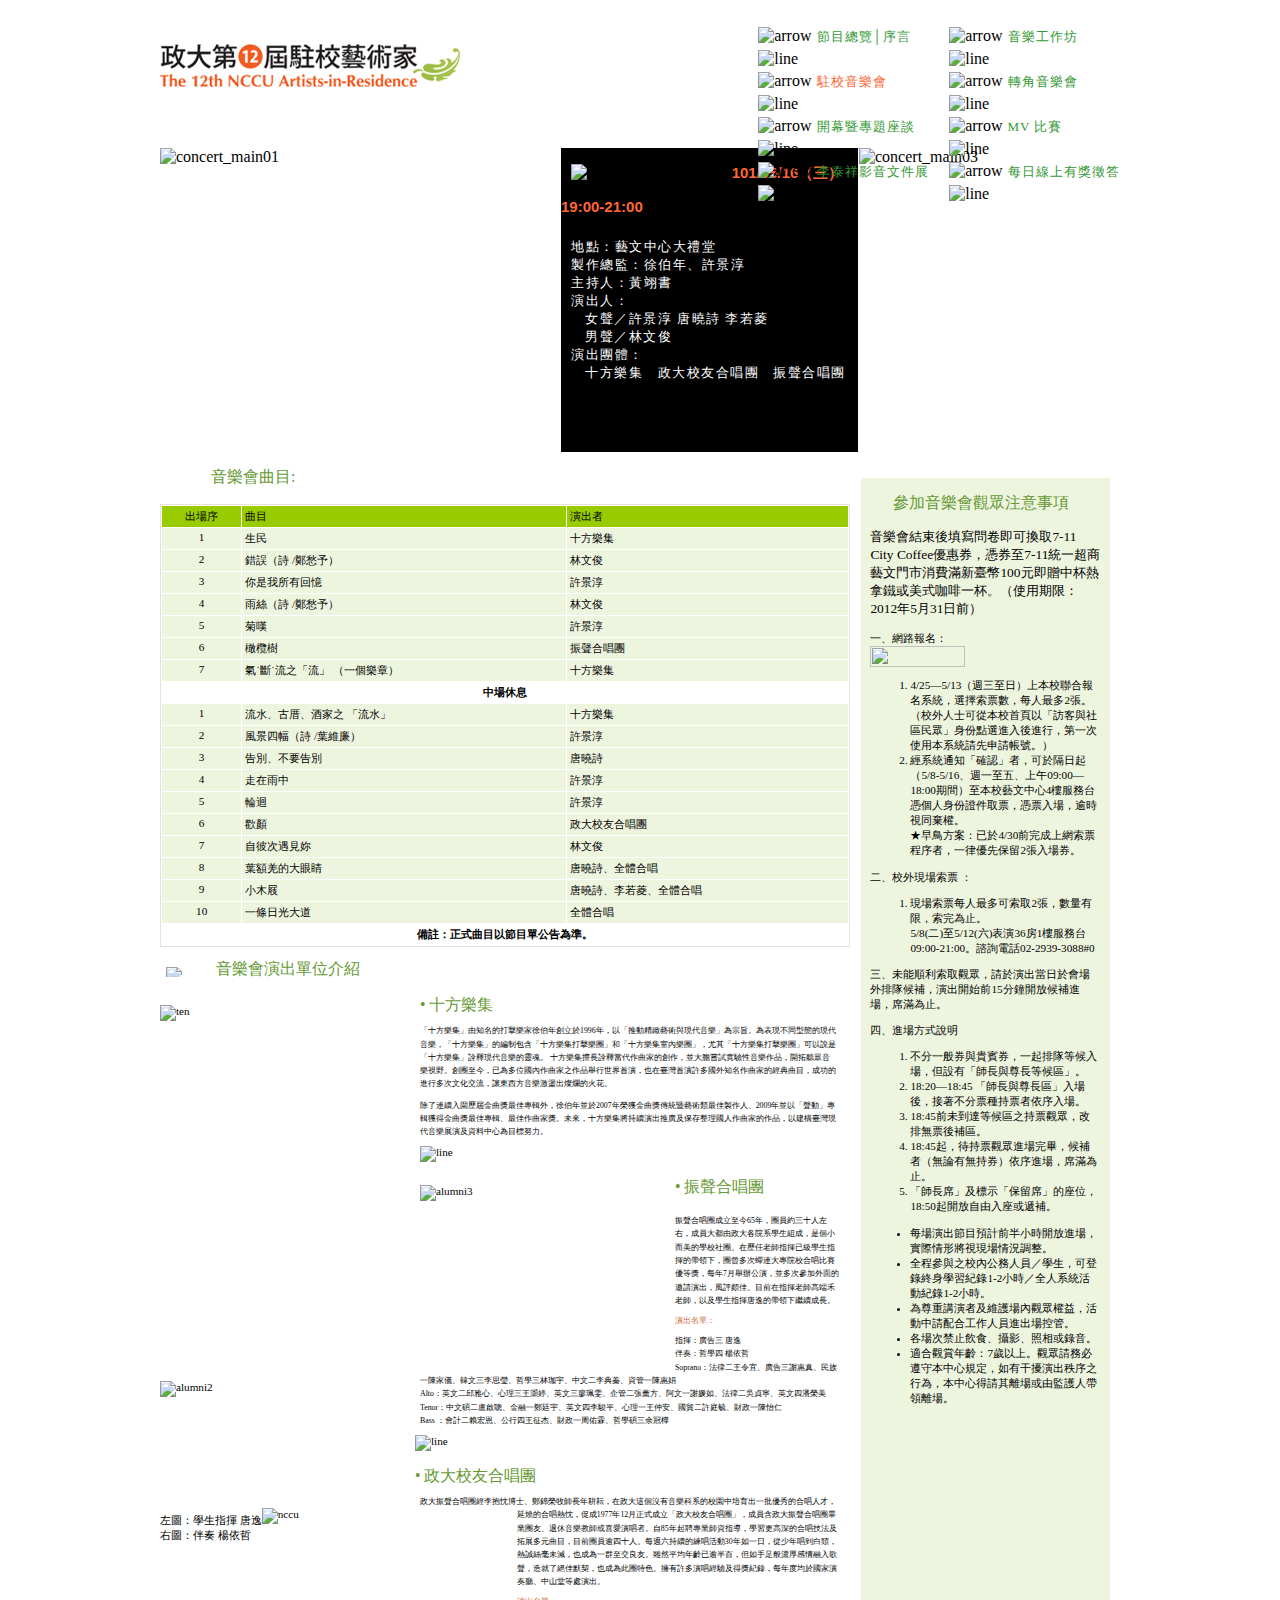
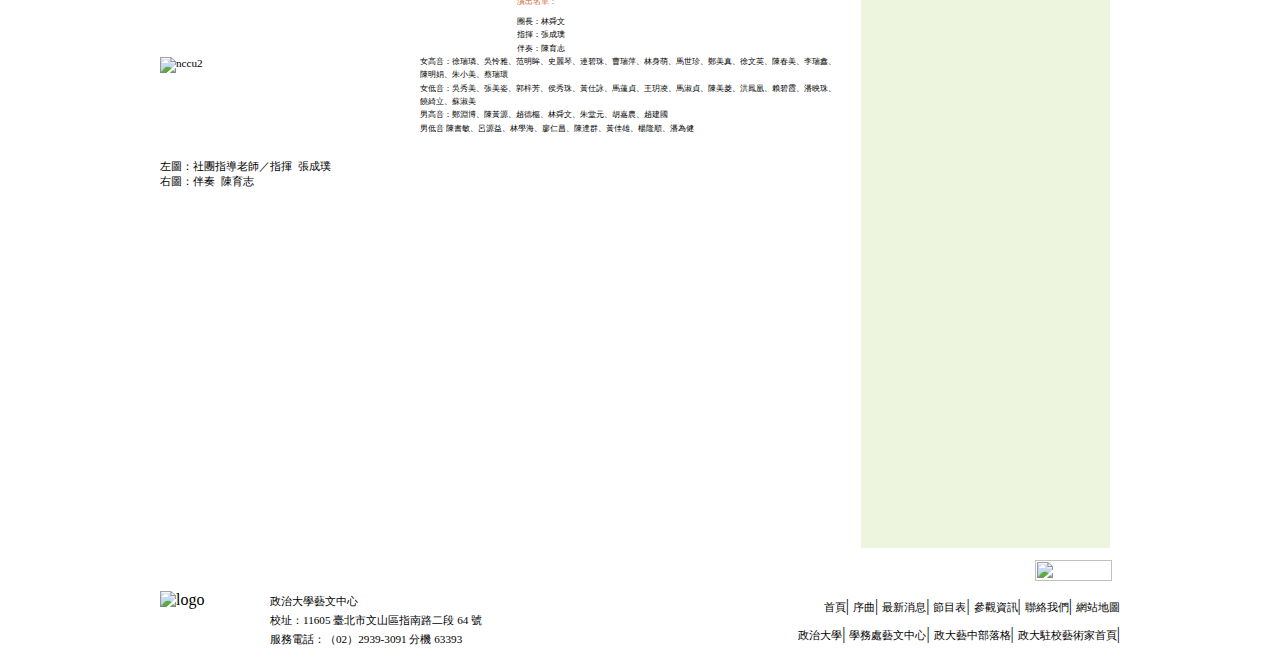
==== commit 159581d4: "Update index.html" ====
--- a/index.html
+++ b/index.html
@@ -10,7 +10,7 @@
 <body>
   <header>
 	    <h2 id="subtitle" class="subtitle">
-		   <a href="air.html"><img src="img/title_air2.gif" alt="airst"/></a>
+		   <a href="air.html"><img src="title_air2.gif" alt="airst"/></a>
 	    </h2>
 
 	    <table id="nav_top04" class="nav_top04">
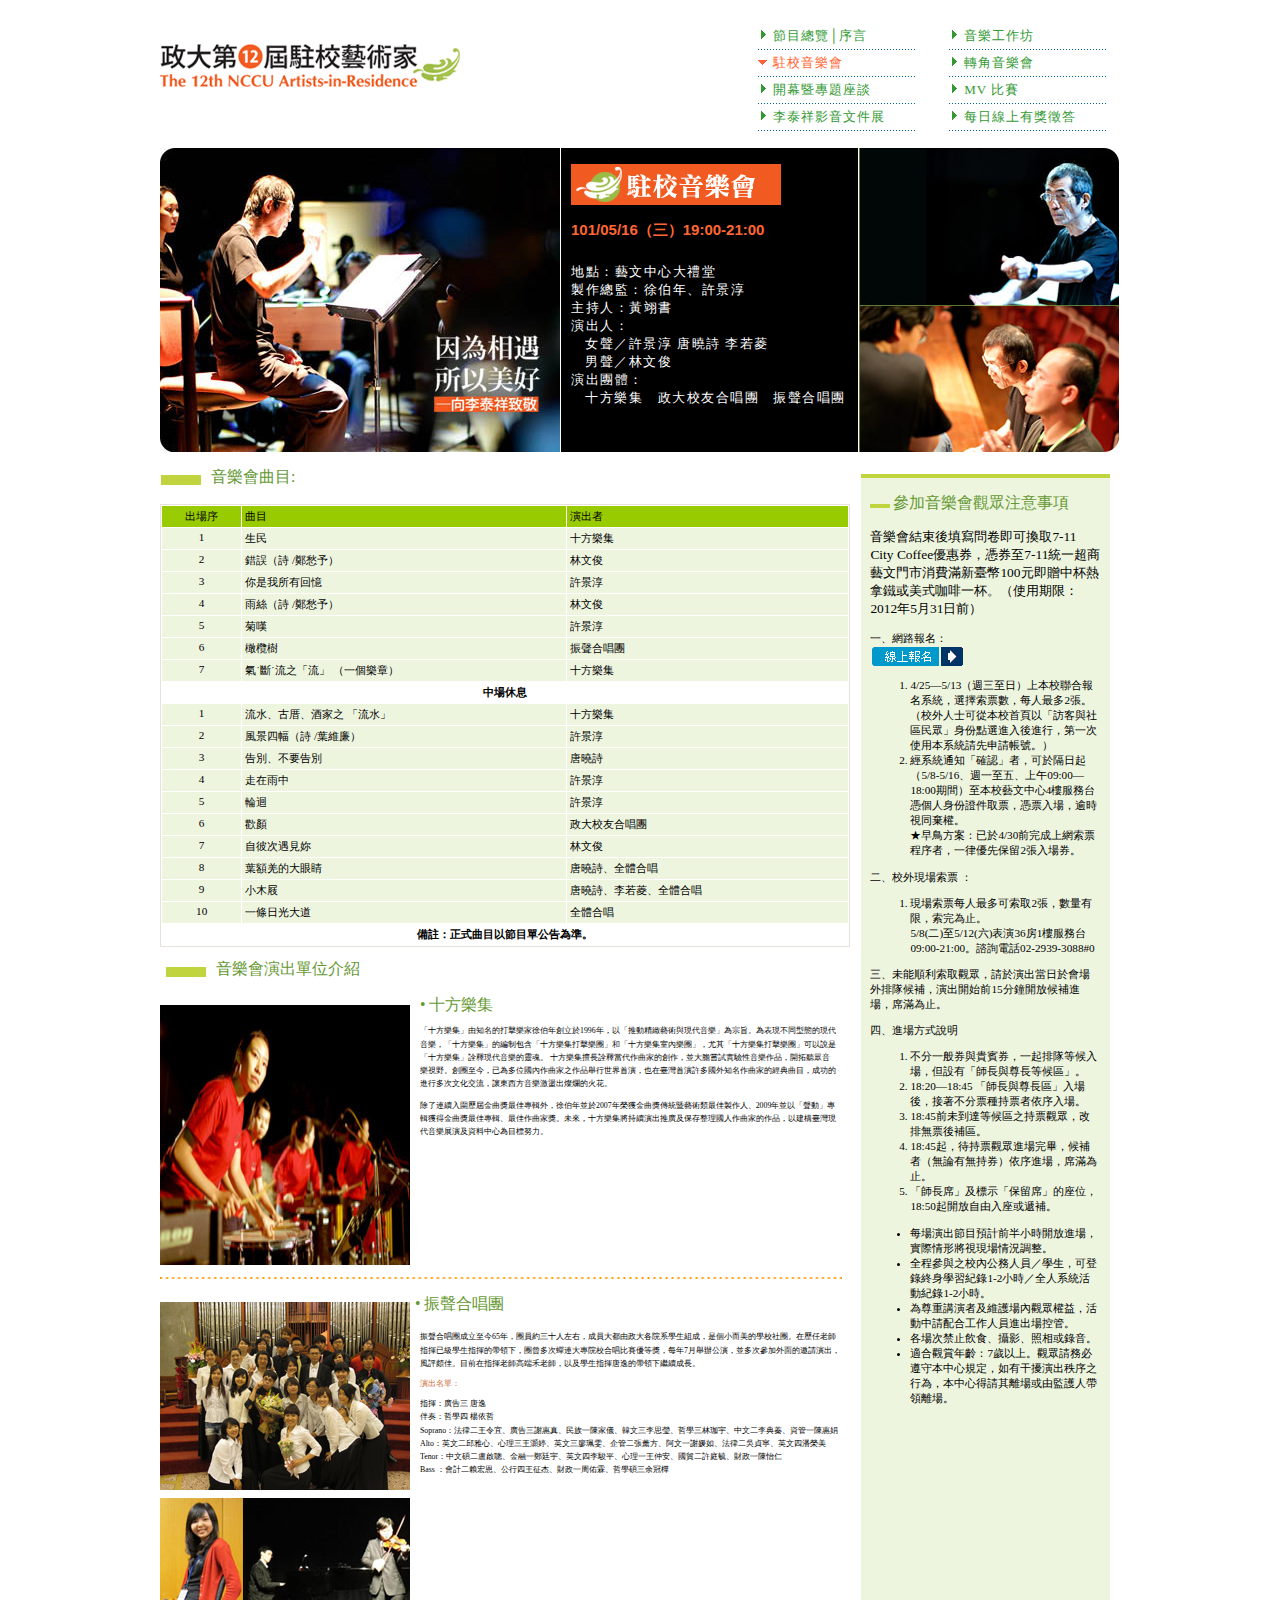
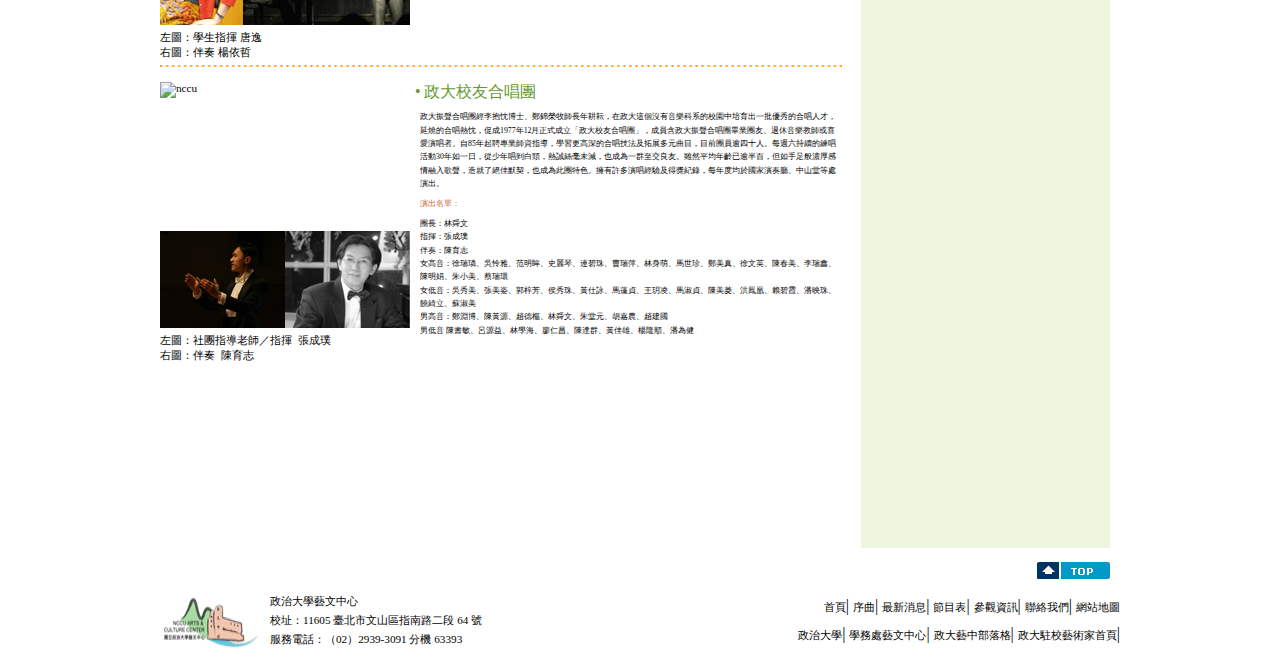
==== commit a35a32ab: "Update index.html" ====
--- a/index.html
+++ b/index.html
@@ -16,78 +16,78 @@
 	    <table id="nav_top04" class="nav_top04">
 	     <tr>
 		     <td>			
-		      <img src="img/arrow_green_sm.gif" alt="arrow"/><a href="air.html" class="nav_green">節目總覽│序言</a>
-		     </td>
-
-		     <td>
-		      <img src="img/arrow_green_sm.gif" alt="arrow"/><a href="air_workshop.html" class="nav_green">音樂工作坊</a>
+		      <img src="arrow_green_sm.gif" alt="arrow"/><a href="air.html" class="nav_green">節目總覽│序言</a>
+		     </td>
+
+		     <td>
+		      <img src="arrow_green_sm.gif" alt="arrow"/><a href="air_workshop.html" class="nav_green">音樂工作坊</a>
 		     </td>
 	     </tr>
 
          <tr>
 		     <td>			
-		      <img src="img/line_158.gif" alt="line"/>
-		     </td>
-
-		     <td>
-		      <img src="img/line_158.gif" alt="line"/>
+		      <img src="line_158.gif" alt="line"/>
+		     </td>
+
+		     <td>
+		      <img src="line_158.gif" alt="line"/>
 		     </td>
 	     </tr>
 
 	     <tr>
 		      <td>
-		      <img src="img/arrow_pink_sm_down.gif" alt="arrow"/><a href="air_concert.html" class="nav_orange">駐校音樂會</a>
-		      </td>
-		      <td>
-		      <img src="img/arrow_green_sm.gif" alt="arrow"/><a href="air_corner.html" class="nav_green">轉角音樂會</a>
+		      <img src="arrow_pink_sm_down.gif" alt="arrow"/><a href="air_concert.html" class="nav_orange">駐校音樂會</a>
+		      </td>
+		      <td>
+		      <img src="arrow_green_sm.gif" alt="arrow"/><a href="air_corner.html" class="nav_green">轉角音樂會</a>
 		      </td>
 	     </tr>
 
          <tr>
 		     <td>			
-		      <img src="img/line_158.gif" alt="line"/>
-		     </td>
-
-		     <td>
-		      <img src="img/line_158.gif" alt="line"/>
+		      <img src="line_158.gif" alt="line"/>
+		     </td>
+
+		     <td>
+		      <img src="line_158.gif" alt="line"/>
 		     </td>
 	     </tr>
 
 	     <tr>
 		      <td>
-		      <img src="img/arrow_green_sm.gif" alt="arrow"/><a href="air_opening.html" class="nav_green">開幕暨專題座談</a>
-		      </td>
-		      <td>
-		      <img src="img/arrow_green_sm.gif" alt="arrow"/><a href="air_mv.html" class="nav_green">MV 比賽</a>
+		      <img src="arrow_green_sm.gif" alt="arrow"/><a href="air_opening.html" class="nav_green">開幕暨專題座談</a>
+		      </td>
+		      <td>
+		      <img src="arrow_green_sm.gif" alt="arrow"/><a href="air_mv.html" class="nav_green">MV 比賽</a>
 		      </td>
 	     </tr>
 
          <tr>
 		     <td>			
-		      <img src="img/line_158.gif" alt="line"/>
-		     </td>
-
-		     <td>
-		      <img src="img/line_158.gif" alt="line"/>
+		      <img src="line_158.gif" alt="line"/>
+		     </td>
+
+		     <td>
+		      <img src="line_158.gif" alt="line"/>
 		     </td>
 	     </tr>
 
 	     <tr>
 		      <td>
-		      <img src="img/arrow_green_sm.gif" alt="arrow"/><a href="air_exhibit.html" class="nav_green">李泰祥影音文件展</a>
-		      </td>
-		      <td>
-		      <img src="img/arrow_green_sm.gif" alt="arrow"/><a href="air_quiz.html" class="nav_green">每日線上有獎徵答</a>
+		      <img src="arrow_green_sm.gif" alt="arrow"/><a href="air_exhibit.html" class="nav_green">李泰祥影音文件展</a>
+		      </td>
+		      <td>
+		      <img src="arrow_green_sm.gif" alt="arrow"/><a href="air_quiz.html" class="nav_green">每日線上有獎徵答</a>
 		      </td>
 	     </tr>
 
          <tr>
 		     <td>			
-		      <img src="img/line_158.gif" alt="line"/>
-		     </td>
-
-		     <td>
-		      <img src="img/line_158.gif" alt="line"/>
+		      <img src="line_158.gif" alt="line"/>
+		     </td>
+
+		     <td>
+		      <img src="line_158.gif" alt="line"/>
 		     </td>
 	     </tr>
 	    </table>
@@ -95,10 +95,10 @@
 
   <article>
     <section id="poster" class="poster">
-      <img src="img/concert_main01.jpg" alt="concert_main01" id="concert_main01" width="400" height="304" border="0">
+      <img src="concert_main01.jpg" alt="concert_main01" id="concert_main01" width="400" height="304" border="0">
 
       <div class="poster_p">
-	      <img src="img/icon_concert4.gif" alt="icon_concert" id="icon_concert" width="210" height="41" border="0" />
+	      <img src="icon_concert4.gif" alt="icon_concert" id="icon_concert" width="210" height="41" border="0" />
 	      <span class="title_02_orange"><strong>101/05/16（三）19:00-21:00</strong></span>
 	      <p>
 	      地點：藝文中心大禮堂<br>
@@ -112,11 +112,11 @@
 	      </p>
       </div>
 
-      <img src="img/concert_main03.jpg" alt="concert_main03" id="concert_main03" width="260" height="304" border="0" />
+      <img src="concert_main03.jpg" alt="concert_main03" id="concert_main03" width="260" height="304" border="0" />
     </section>
 
     <section id="songs" class="songs">
-      <img src="img/spacer_green.gif" width=40 height=10 border=0 />
+      <img src="spacer_green.gif" width=40 height=10 border=0 />
       <p id="songs_title">音樂會曲目:</p>
 
       <tr>
@@ -244,11 +244,11 @@
     </section>
 
     <section id="performers" class="performers">
-     <img src="img/spacer_green.gif" alt="spacer" width=40 height=10 border=0 id="performers_title_img"/>
+     <img src="spacer_green.gif" alt="spacer" width=40 height=10 border=0 id="performers_title_img"/>
      <p id="performers_title">音樂會演出單位介紹</p>
 
       <section id="performer01" class="performer01">
-        <img src="img/concert_ten.jpg" alt="ten"  width="250" height="167" border="0">
+        <img src="concert_ten.jpg" alt="ten"  width="250" height="167" border="0">
         <span class="title_15_green">&bull;&nbsp;十方樂集</span>
              <p id="performer01_p1">
              「十方樂集」由知名的打擊樂家徐伯年創立於1996年，以「推動精緻藝術與現代音樂」為宗旨。為表現不同型態的現代音樂，「十方樂集」的編制包含「十方樂集打擊樂團」和「十方樂集室內樂團」，尤其「十方樂集打擊樂團」可以說是「十方樂集」詮釋現代音樂的靈魂。
@@ -257,13 +257,13 @@
              <p id="performer01_p2">
              除了連續入圍歷屆金曲獎最佳專輯外，徐伯年並於2007年榮獲金曲獎傳統暨藝術類最佳製作人、2009年並以「聲動」專輯獲得金曲獎最佳專輯、最佳作曲家獎。未來，十方樂集將持續演出推廣及保存整理國人作曲家的作品，以建構臺灣現代音樂展演及資料中心為目標努力。
              </p>
-        <img src="img/line_340.gif" alt="line" width=100%>
+        <img src="line_340.gif" alt="line" width=100%>
       </section>
 
       <section id="performer02" class="performer02">
        <div class="perfomer02_pics">
-        <img src="img/concert_alumni3.jpg" alt="alumni3" width="250" height="188" border="0">
-        <img src="img/concert_alumni2.jpg" alt="alumni2" width="250" height="127" border="0">
+        <img src="concert_alumni3.jpg" alt="alumni3" width="250" height="188" border="0">
+        <img src="concert_alumni2.jpg" alt="alumni2" width="250" height="127" border="0">
         <p id="performer02_picdetail">左圖：學生指揮 唐逸<br>
                            右圖：伴奏 楊依哲 </p>
        </div>
@@ -285,12 +285,12 @@
            Bass ：會計二賴宏恩、公行四王征杰、財政一周佑霖、哲學碩三余冠樺
            </p>
 
-        <img src="img/line_340.gif" alt="line" width=100%>
+        <img src="line_340.gif" alt="line" width=100%>
       </section>
 
       <section id="performer03" class="performer03">
-        <img src="img/concert_nccu.jpg" alt="nccu" width="250" height="141">
-        <img src="img/concert_nccu2.jpg" alt="nccu2" width="250" height="97">
+        <img src="concert_nccu.jpg" alt="nccu" width="250" height="141">
+        <img src="concert_nccu2.jpg" alt="nccu2" width="250" height="97">
         <p id="performer03_picdetail">左圖：社團指導老師／指揮  張成璞<br/>
                                       右圖：伴奏&nbsp; 陳育志
         </p>
@@ -315,15 +315,15 @@
   </article>
      
   <aside>
-    <img src="img/spacer_green.gif" id="aside_top" width="100%" height="4" border="0">
+    <img src="spacer_green.gif" id="aside_top" width="100%" height="4" border="0">
     <div class="content">
-	    <img src="img/spacer_green.gif" id="aside_title_img" width=20 height=4 border=0 />
+	    <img src="spacer_green.gif" id="aside_title_img" width=20 height=4 border=0 />
 	    <span class="title_15_green" id="attention">參加音樂會觀眾注意事項</span>
 
 	    <p class="text_grey" id="coupon">音樂會結束後填寫問卷即可換取7-11 City Coffee優惠券，憑券至7-11統一超商藝文門市消費滿新臺幣100元即贈中杯熱拿鐵或美式咖啡一杯。（使用期限：2012年5月31日前）<br/></p>
 
 	    <p id="aisde01">一、網路報名： <br/>
-	      <a href="reg.html"><img src="img/btn_register.gif" width="95" height="21" border="0" /></a>
+	      <a href="reg.html"><img src="btn_register.gif" width="95" height="21" border="0" /></a>
 	      <ol>
 	          <li>4/25—5/13（週三至日）上本校聯合報名系統，選擇索票數，每人最多2張。（校外人士可從本校首頁以「訪客與社區民眾」身份點選進入後進行，第一次使用本系統請先申請帳號。）
 	                          
@@ -362,9 +362,9 @@
   </aside>
 
   <footer>
-    <a href="#top"><img src="img/btn_top.gif" width="77" height="21" border="0" /></a>
-
-    <img src="img/logo_artcenter.gif" alt="logo" width=100 height=48 border=0>
+    <a href="#top"><img src="btn_top.gif" width="77" height="21" border="0" /></a>
+
+    <img src="logo_artcenter.gif" alt="logo" width=100 height=48 border=0>
     <p id="footer_info">
       政治大學藝文中心<br />
       校址：11605 臺北市文山區指南路二段 64 號 <br />
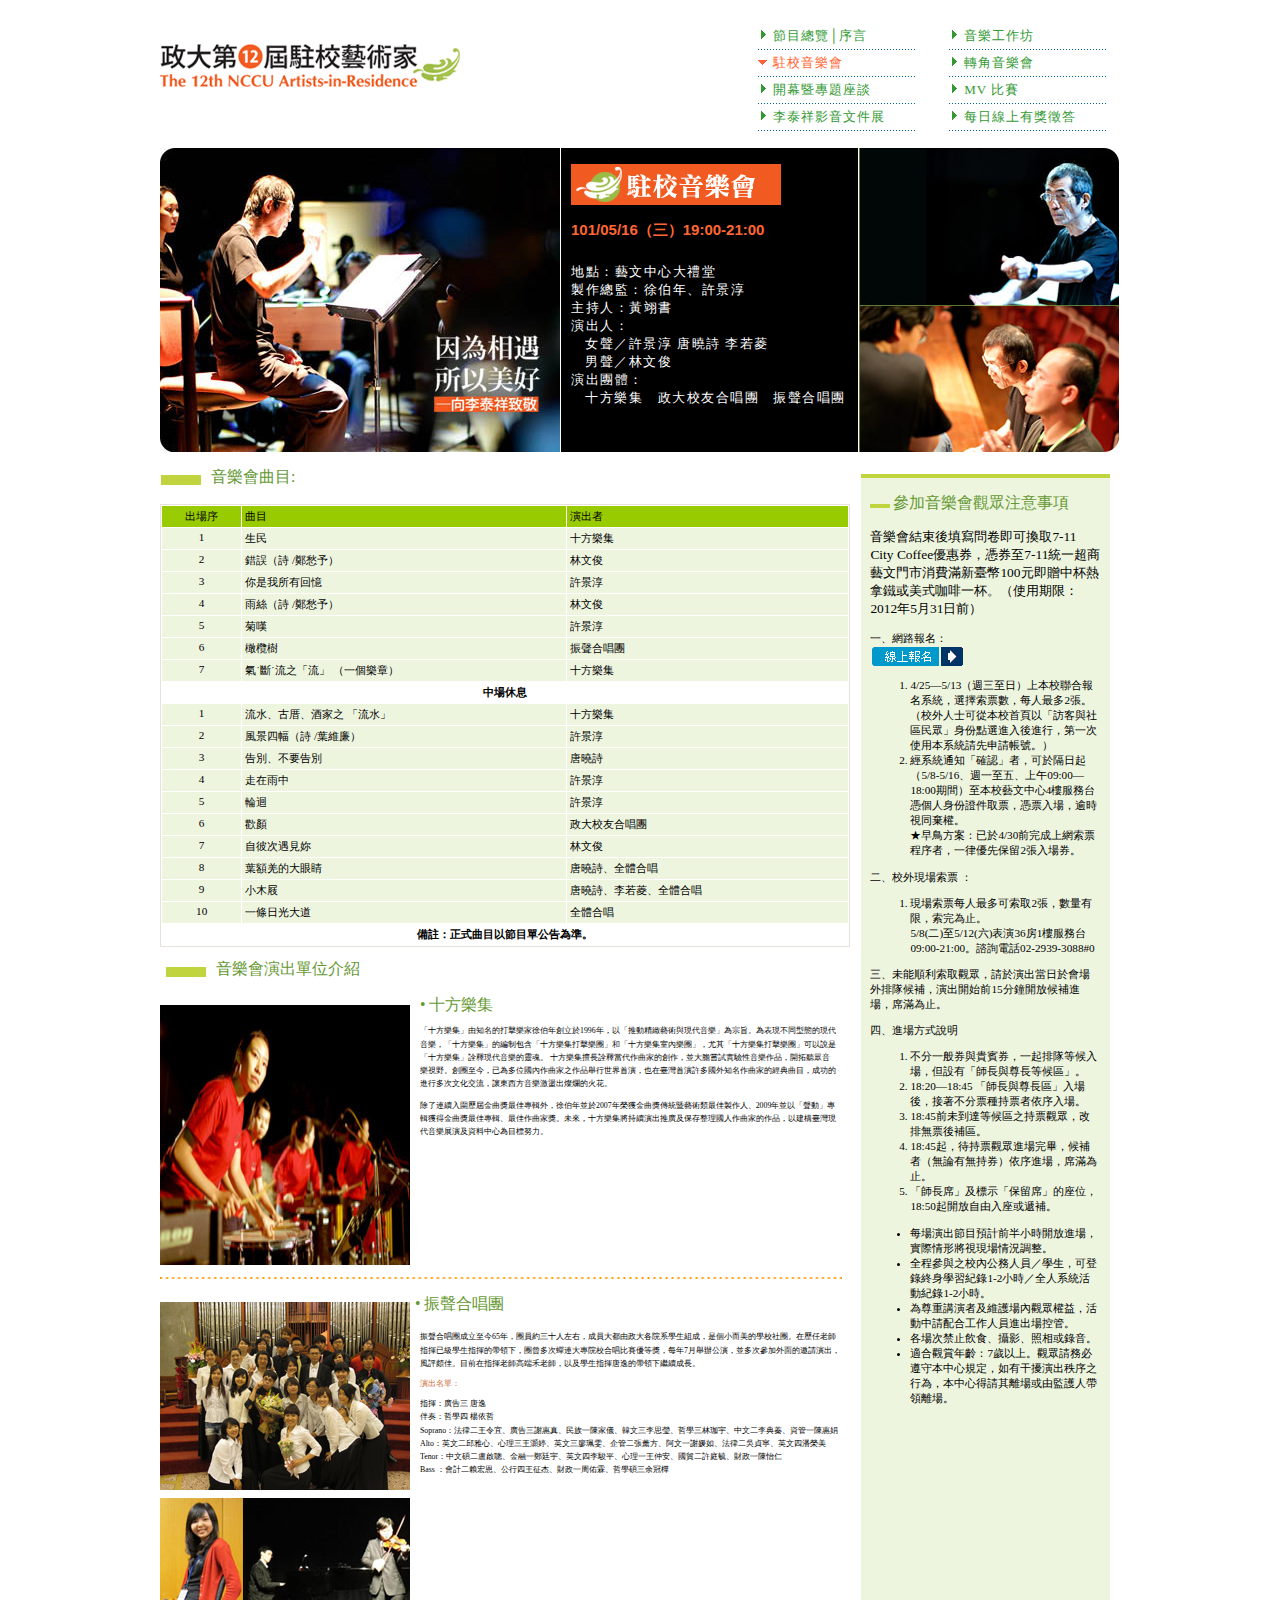
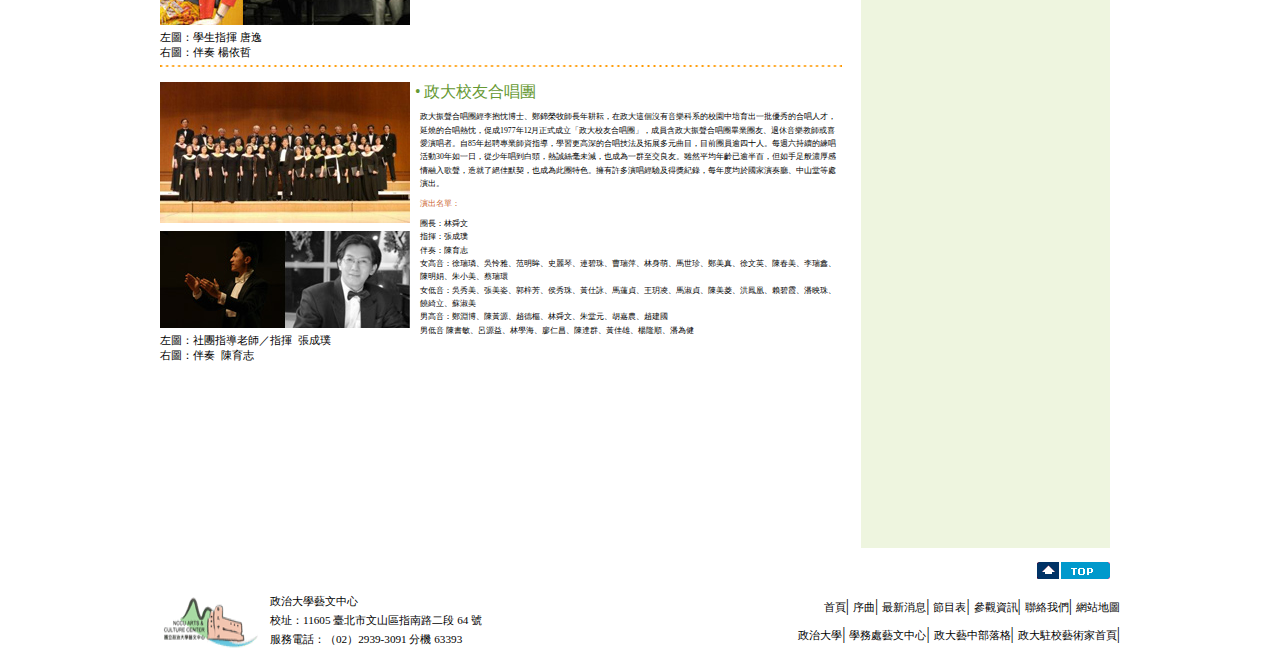
==== commit f8540b97: "Update index.html" ====
--- a/index.html
+++ b/index.html
@@ -289,7 +289,7 @@
       </section>
 
       <section id="performer03" class="performer03">
-        <img src="concert_nccu.jpg" alt="nccu" width="250" height="141">
+        <img src="concert_nccu.JPG" alt="nccu" width="250" height="141">
         <img src="concert_nccu2.jpg" alt="nccu2" width="250" height="97">
         <p id="performer03_picdetail">左圖：社團指導老師／指揮  張成璞<br/>
                                       右圖：伴奏&nbsp; 陳育志
